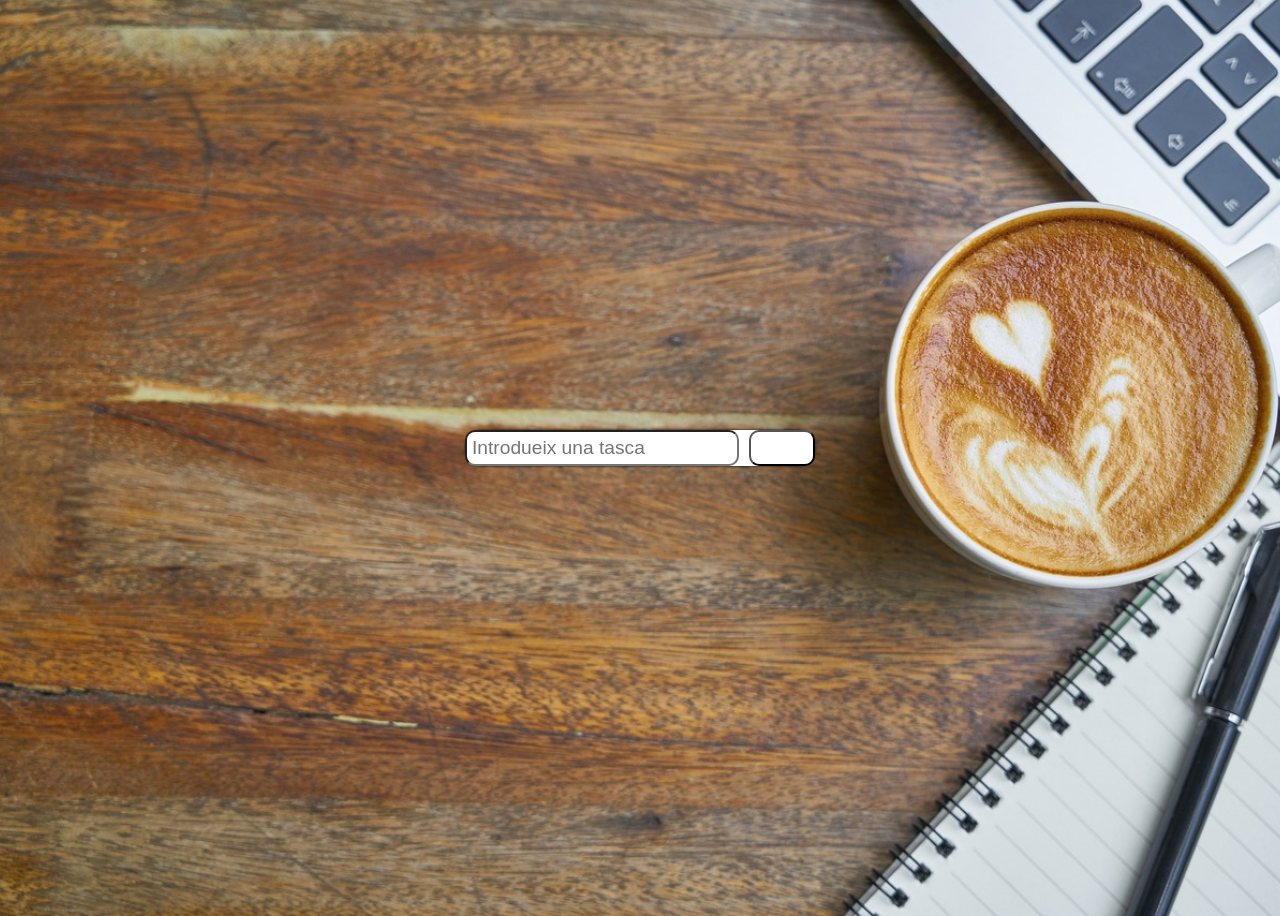
==== JavaScript/To Do/index.html @ 9a14ab73 "correcció d'extensions de fitxers" ====
<!DOCTYPE html>
<html lang="ca">
<head>
  <meta charset="UTF-8">
  <meta name="viewport" content="width=device-width, initial-scale=1.0">
  <title>To Do</title>
  <link rel="stylesheet" href="style.css">
</head>
<body>
  <div class="conteiner">

    <div id="add-task-conteiner">
      <input type="text" placeholder="Introdueix una tasca"
      id="input-task">
      <button id="add-task"><i class="fa-solid fa-plus"></i></button>
    </div>
  
    <div id="task-container">
  
    </div>
    <script src="script.js"></script>
  </div>
</body>
</html>
---- JavaScript/To Do/style.css ----
body { height: 100vh;
background: url(images/background.jpg) no-repeat center center/cover;

display: flex;
justify-content: center;
align-items: center;
}

#add-task-conteiner {
    width: 350px;
    padding: 20px, 10px;
    background: white;
    border-radius: 20px;
    box-shadow: 0 0 3px;
    margin-bottom: 20px;

    display: flex;
}

input {
    flex: 5;
    margin-right: 10px;
    border-radius: 10px;
    font-size: 1.2rem;
    padding: 5px;
}

#add-task {
    flex: 1;
    transition: .3s;

    font-size: 1.1rem;
    padding: 5px;

    background-color: white;
    color: rgb(0, 153, 255);

    border-radius: 10px;
}

#add-task.hover {
    background-color: rgb(0, 153, 255);
    color: white,
    
}

.task{
    width: 100%;
    background-color: white;
    border-radius: 10px;
    box-shadow: 0 0 3px;

    padding: 5px;
    margin-bottom: 5px;

    display: flex;
    justify-content: space-between;
}

.task li {
    list-style: none;
    flex: 4;
    padding: 5px;
    font-size: 1.3rem;
    margin: 10px;
}

.task button {
    flex: 1;
    border-radius: 10px;
    background-color: white;
    cursor: pointer;
}

.task .checkTask {
    color: green;
    margin-right: 5px;
    border: solid 2px green;
    font-size: 1.5rem;
}

.task .checkTask:hover {
    background-color: green;
    color: white;
}

.task .deleteTask {
    color: red;
    border: solid 2px red;
    font-size: 1.3rem;
}

.task .checkTask:hover {
    background-color: red;
    color: white;
}
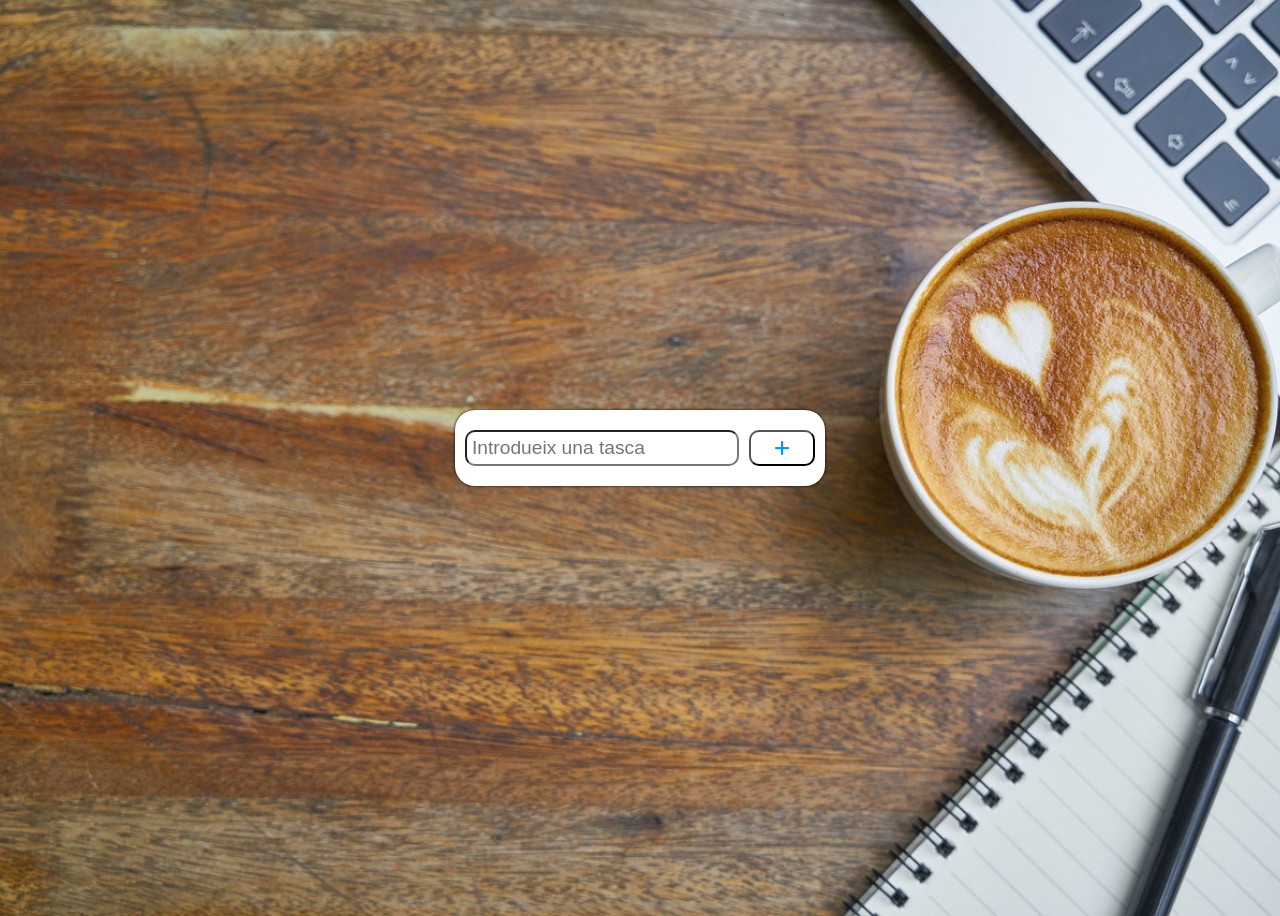
==== commit ba509f7f: "solved errors" ====
--- a/JavaScript/To Do/index.html
+++ b/JavaScript/To Do/index.html
@@ -5,6 +5,7 @@
   <meta name="viewport" content="width=device-width, initial-scale=1.0">
   <title>To Do</title>
   <link rel="stylesheet" href="style.css">
+  <link href="https://cdnjs.cloudflare.com/ajax/libs/font-awesome/6.0.0-beta3/css/all.min.css" rel="stylesheet">
 </head>
 <body>
   <div class="conteiner">
--- a/JavaScript/To Do/style.css
+++ b/JavaScript/To Do/style.css
@@ -8,7 +8,7 @@
 
 #add-task-conteiner {
     width: 350px;
-    padding: 20px, 10px;
+    padding: 20px 10px;
     background: white;
     border-radius: 20px;
     box-shadow: 0 0 3px;
@@ -40,7 +40,7 @@
 
 #add-task.hover {
     background-color: rgb(0, 153, 255);
-    color: white,
+    color: white;
     
 }
 
@@ -90,7 +90,7 @@
     font-size: 1.3rem;
 }
 
-.task .checkTask:hover {
+.task .deleteTask:hover {
     background-color: red;
     color: white;
 }
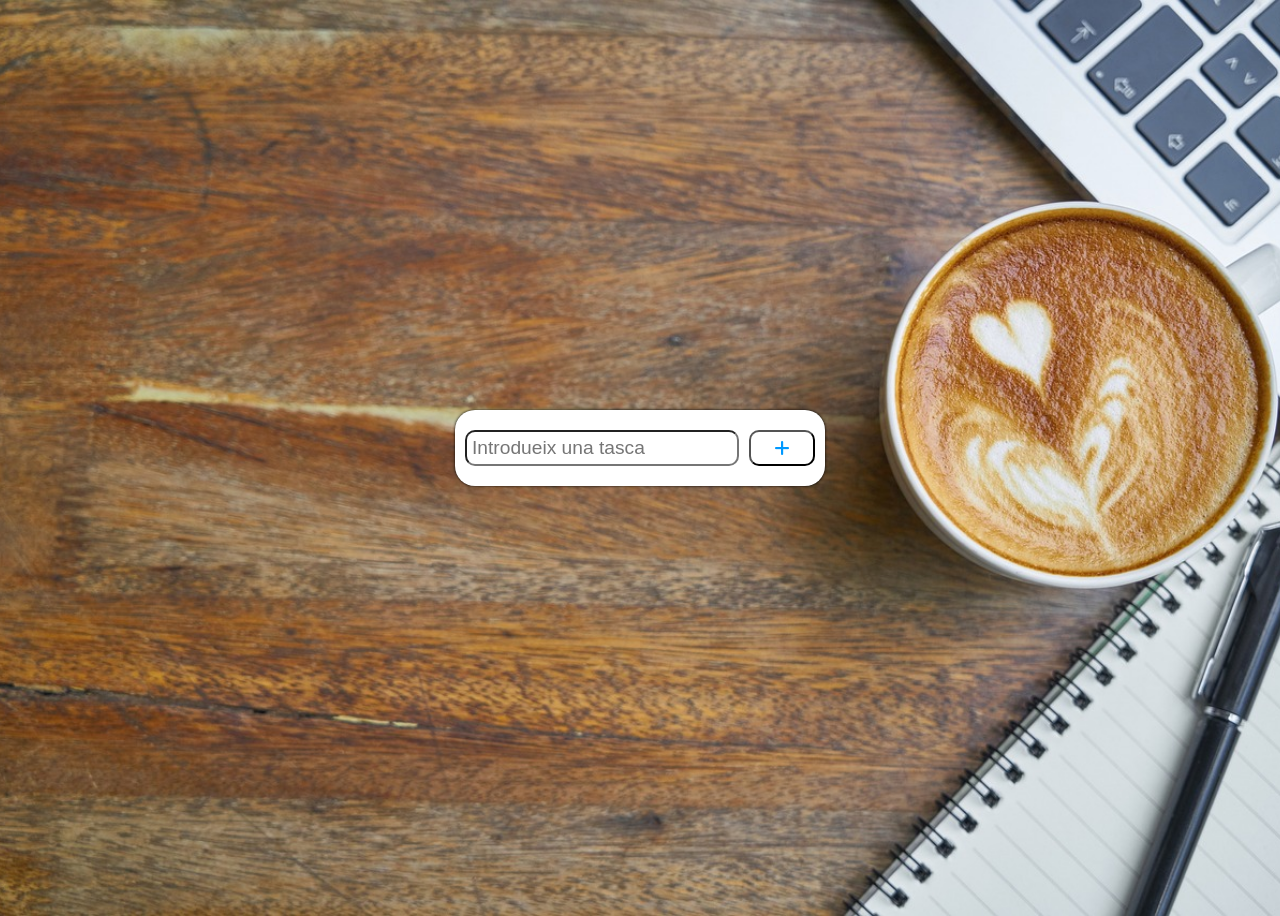
==== commit 8773d596: "todo project finished" ====
--- a/JavaScript/To Do/index.html
+++ b/JavaScript/To Do/index.html
@@ -5,21 +5,20 @@
   <meta name="viewport" content="width=device-width, initial-scale=1.0">
   <title>To Do</title>
   <link rel="stylesheet" href="style.css">
-  <link href="https://cdnjs.cloudflare.com/ajax/libs/font-awesome/6.0.0-beta3/css/all.min.css" rel="stylesheet">
+  <link rel="stylesheet" href="https://cdnjs.cloudflare.com/ajax/libs/font-awesome/6.6.0/css/all.min.css">
 </head>
 <body>
-  <div class="conteiner">
+  <div class="container">
 
-    <div id="add-task-conteiner">
-      <input type="text" placeholder="Introdueix una tasca"
-      id="input-task">
+    <div id="add-task-container">
+      <label for="input-task"></label><input type="text" placeholder="Introdueix una tasca" id="input-task">
       <button id="add-task"><i class="fa-solid fa-plus"></i></button>
     </div>
-  
-    <div id="task-container">
-  
-    </div>
-    <script src="script.js"></script>
+
+    <div id="task-container"></div>
+
   </div>
+
+  <script src="script.js"></script>
 </body>
 </html>
--- a/JavaScript/To Do/style.css
+++ b/JavaScript/To Do/style.css
@@ -6,7 +6,7 @@
 align-items: center;
 }
 
-#add-task-conteiner {
+#add-task-container {
     width: 350px;
     padding: 20px 10px;
     background: white;
@@ -38,7 +38,7 @@
     border-radius: 10px;
 }
 
-#add-task.hover {
+#add-task:hover {
     background-color: rgb(0, 153, 255);
     color: white;
     
@@ -78,9 +78,14 @@
     border: solid 2px green;
     font-size: 1.5rem;
 }
-
 .task .checkTask:hover {
     background-color: green;
+    color: white;
+}
+
+.task .checkTask.completed {
+    background-color: seagreen;
+    border: solid 2px seagreen;
     color: white;
 }
 
